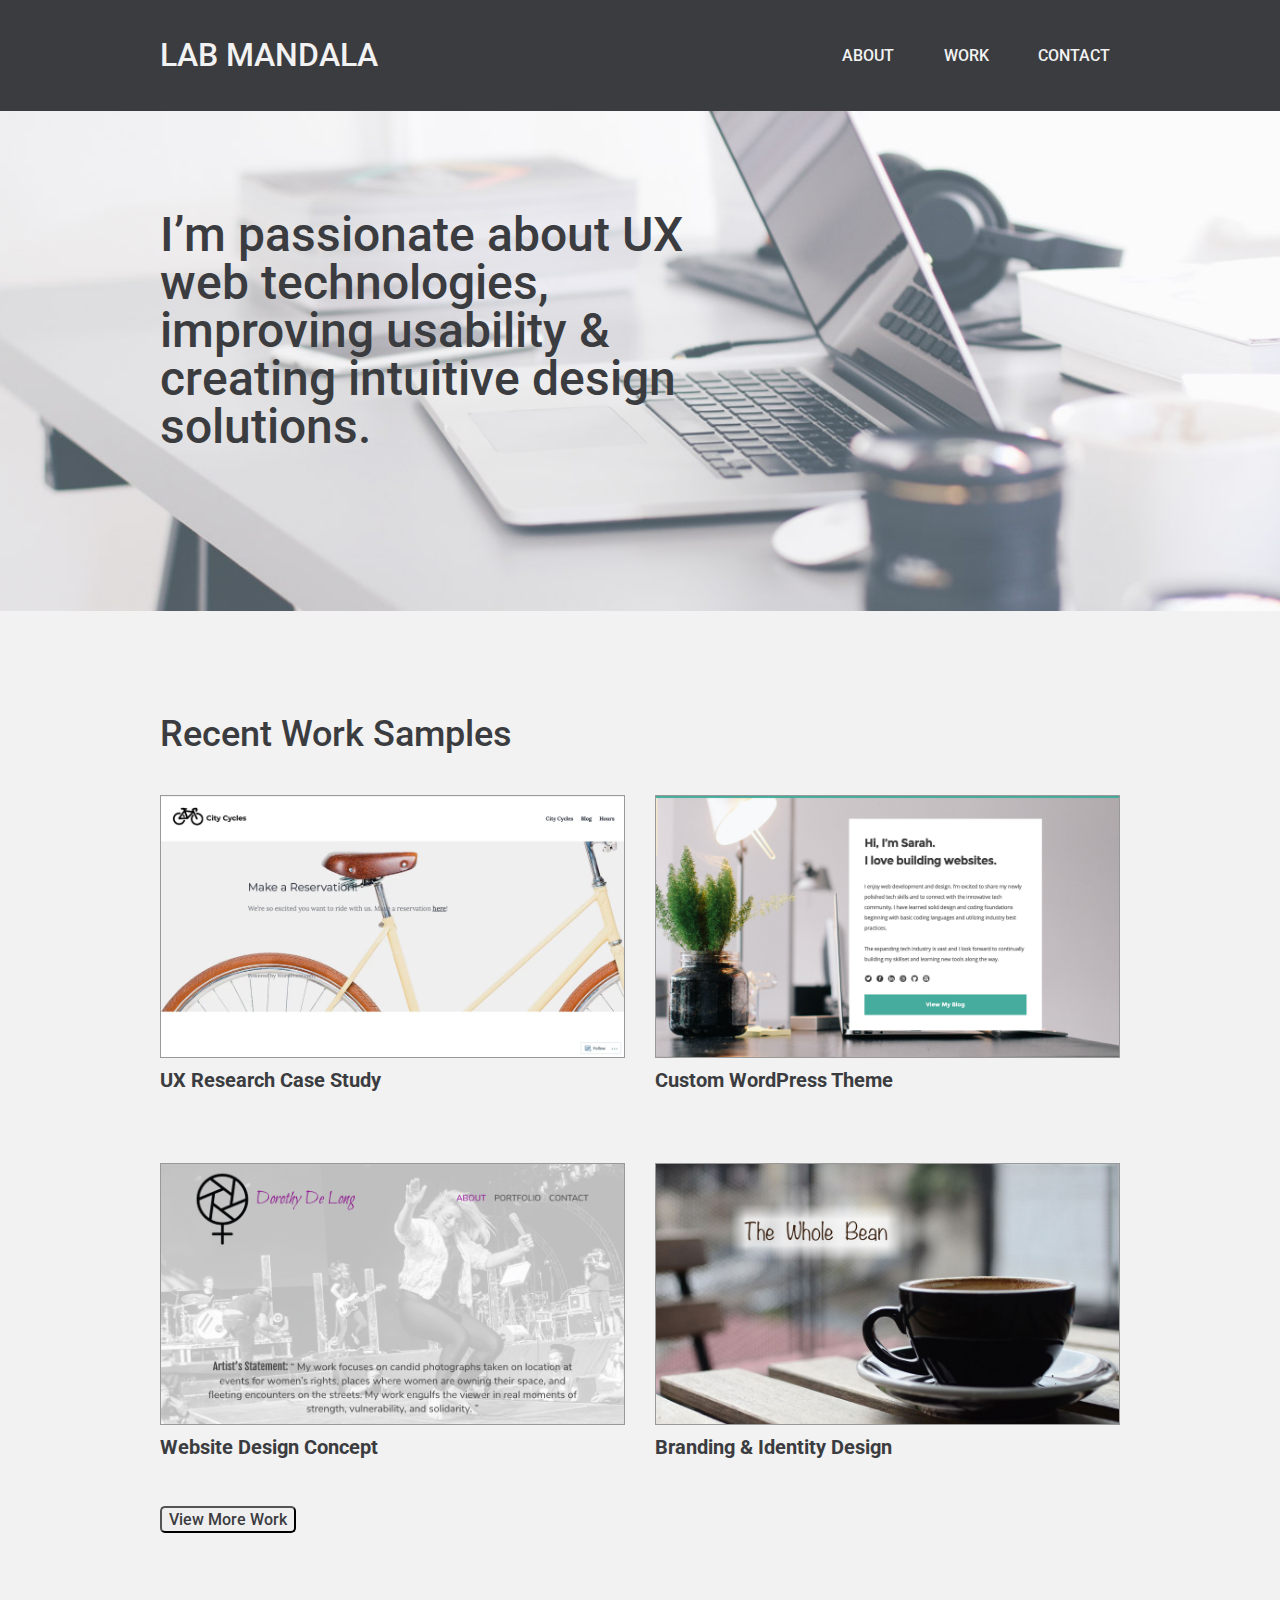
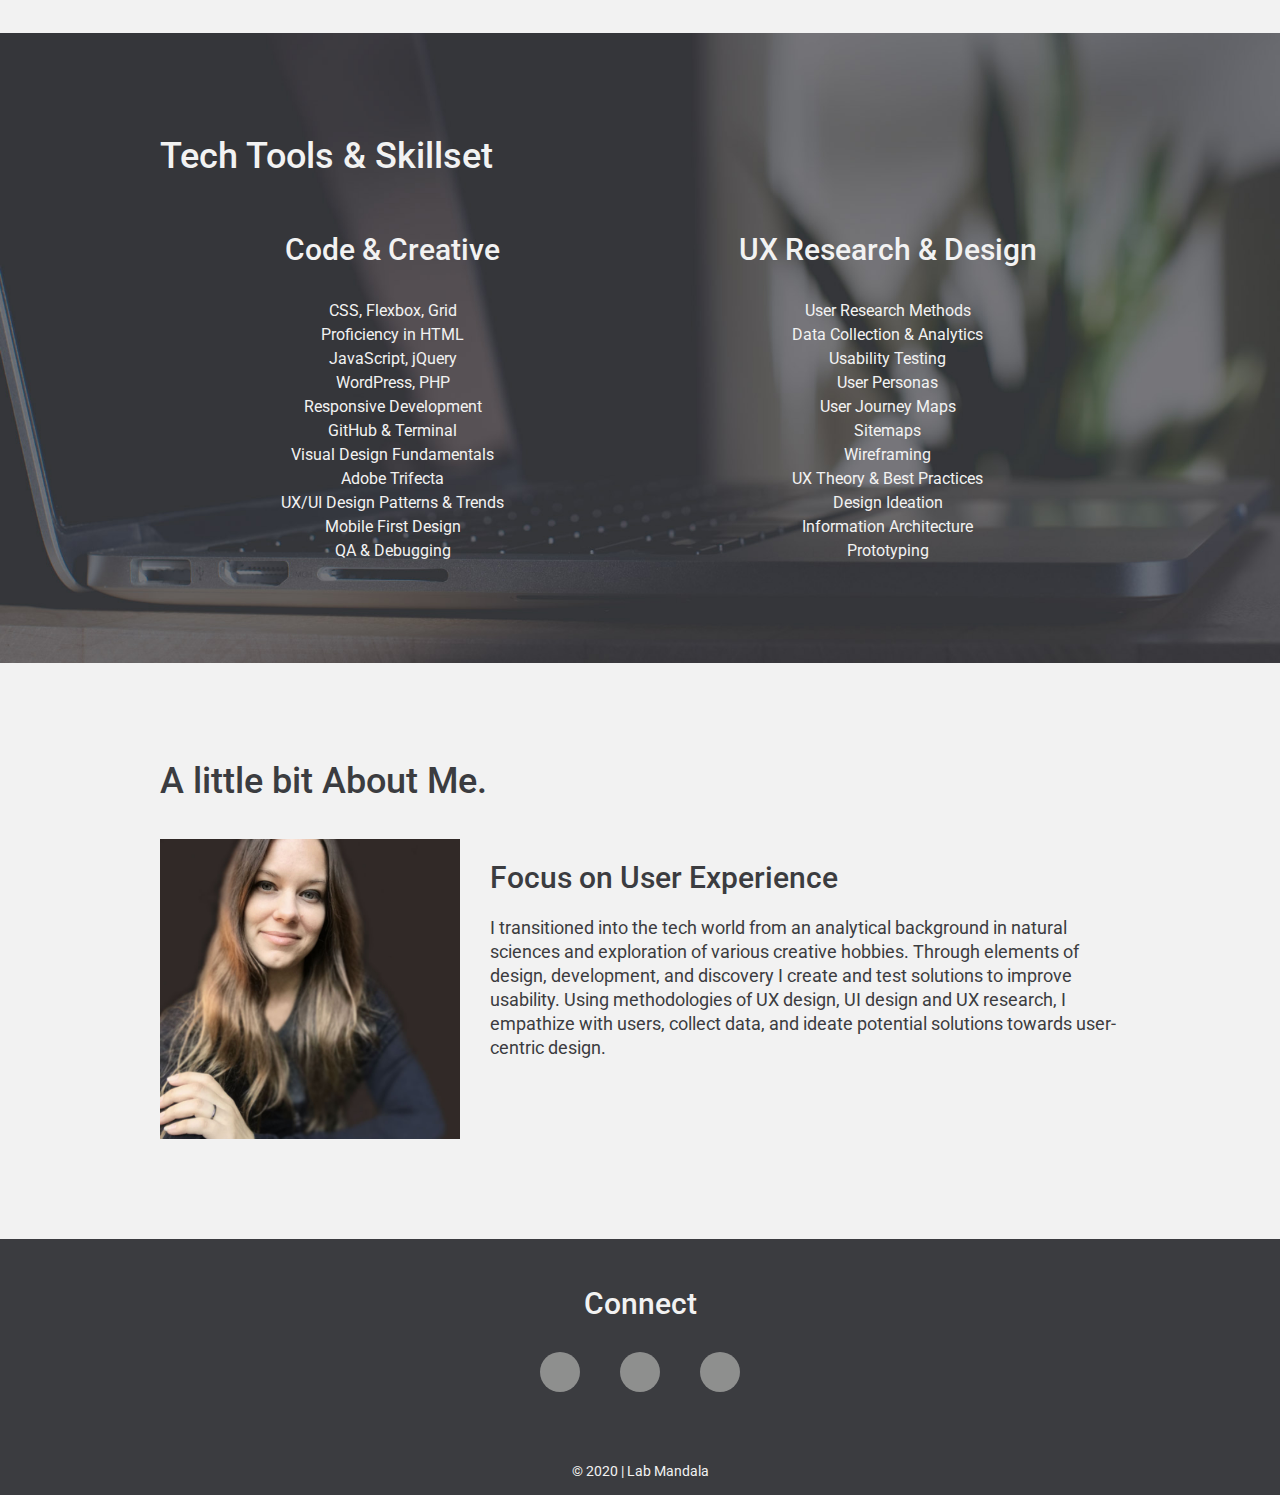
==== index.html @ ad2c450b "Add work button/link to homepage." ====
<!doctype html>
<html class="no-js" lang="">

<head>
  <meta charset="utf-8">
  <meta http-equiv="x-ua-compatible" content="ie=edge">
  <title>Lab Mandala | Web Development and Design</title>
  <meta name="description" content="">
  <meta name="viewport" content="width=device-width, initial-scale=1, shrink-to-fit=no">

  <link rel="manifest" href="site.webmanifest">
  <link rel="apple-touch-icon" href="icon.png">
  <link rel="icon" type="image/png" href="apple-touch-icon.png">
  <!-- Google Fonts -->
  <link href="https://fonts.googleapis.com/css?family=Roboto:400,700|Poppins:500,700|Roboto+slab" rel="stylesheet">
  <!-- Bootstrap -->
  <link rel="stylesheet" href="https://stackpath.bootstrapcdn.com/bootstrap/4.4.1/css/bootstrap.min.css"
    integrity="sha384-Vkoo8x4CGsO3+Hhxv8T/Q5PaXtkKtu6ug5TOeNV6gBiFeWPGFN9MuhOf23Q9Ifjh" crossorigin="anonymous">
  <!-- FontAwesome CDN version 5.5 -->
  <link rel="stylesheet" href="https://use.fontawesome.com/releases/v5.5.0/css/all.css"
    integrity="sha384-B4dIYHKNBt8Bc12p+WXckhzcICo0wtJAoU8YZTY5qE0Id1GSseTk6S+L3BlXeVIU" crossorigin="anonymous">
  <link rel="stylesheet" href="css/normalize.css">
  <link rel="stylesheet" href="css/main.css">
</head>

<body>
  <!--[if lte IE 9]>
    <p class="browserupgrade">You are using an <strong>outdated</strong> browser. Please <a href="https://browsehappy.com/">upgrade your browser</a> to improve your experience and security.</p>
  <![endif]-->

  <!-- Site content here -->
  <header>
    <div class="content-wrapper">
      <a href="#">
        <h1><span>Lab Mandala</span></h1>
      </a>
      <div class="header-divider"></div>
      <nav id="navigation">
        <ul>
          <li><a href="about/index.html">About</a></li>
          <li><a href="work/index.html">Work</a></li>
          <li><a href="#contact">Contact</a></li>
        </ul>
      </nav>
    </div>
  </header>

  <main>
    <section class="hero-area">
      <div class="content-wrapper">
        <h1>I’m passionate about UX web technologies, improving usability & creating intuitive design solutions.</h1>
      </div>
    </section>

    <section class="skills">
      <div class="content-wrapper ">

        <h2>Recent Work Samples</h2>

        <div class="row">
          <div class="col-lg-6">
            <div class="thumbnail">
              <a href="cc-ux-research.html"><img src="img/work-ex-research-cc.jpg" alt="ux research example"></a>
              <h4 class="">UX Research Case Study</h4>
            </div>
          </div>

          <div class="col-lg-6">
            <div class="thumbnail">
              <a href="http://sarada4.dreamhosters.com"><img src="img/work-ex-wp-homepage.jpg" alt="wordpress theme homepage"></a>
              <h4 class="">Custom WordPress Theme</h4>
            </div>
          </div>
        </div>
        <br>

        <br>
        <div class="row">
          <div class="col-lg-6">
            <div class="thumbnail">
              <a href="delong-ux.html"><img src="img/thmb-dorothy-delong.jpg"
                  alt="feminist website design page"></a>
              <h4 class="">Website Design Concept</h4>
            </div>
          </div>

          <div class="col-lg-6">
            <div class="thumbnail">
              <a href="twb-ux.html"><img src="img/twb-thmb-v1.jpg" alt="coffe shop branding package"></a>
              <h4 class="">Branding & Identity Design</h4>
            </div>
          </div>
        </div>
        <br>

        <button type="button">
          <a href="work/index.html"><h6>View More Work</h6></a>
        </button>
  
      </div>
    </section>

    <section class="features">
      <div class="content-wrapper">

        <h2>Tech Tools & Skillset</h2>
        <div class="row">

          <div class="col-sm-6 text-center">
            <h3>Code & Creative</h3>
            <p class="fontawesome-icon">
              <i class="fas fa-code"></i>
            </p>

            <ul>
              <li>CSS, Flexbox, Grid</li>
              <li>Proficiency in HTML</li>
              <li>JavaScript, jQuery</li>
              <li>WordPress, PHP</li>
              <li>Responsive Development</li>
              <li>GitHub & Terminal</li>
              <li>Visual Design Fundamentals</li>
              <li>Adobe Trifecta</li>
              <li>UX/UI Design Patterns & Trends</li>
              <li>Mobile First Design</li>
              <li>QA & Debugging</li>
            </ul>
          </div>

          <div class="col-sm-6 text-center">
            <h3>UX Research & Design</h3>
            <p class="fontawesome-icon">
              <i class="fas fa-pencil-alt"></i>
            </p>

            <ul>
              <li>User Research Methods</li>
              <li>Data Collection & Analytics</li>
              <li>Usability Testing</li>
              <li>User Personas</li>
              <li>User Journey Maps</li>
              <li>Sitemaps</li>
              <li>Wireframing</li>
              <li>UX Theory & Best Practices</li>
              <li>Design Ideation</li>
              <li>Information Architecture</li>
              <li>Prototyping</li>
            </ul>
          </div>
        </div>

      </div>
    </section>

    <section class="about">
      <div class="content-wrapper">
        <h2>A little bit About Me.</h2>
     
          <article class="row">
            <figure class="col-lg-4">
              <img src="img/profile-thumb-about.jpg" alt="black and white face profile">
            </figure>
            <div class="col-lg-8">
            <h3>Focus on User Experience</h3> 
              <p>
                I transitioned into the tech world from an analytical background in natural sciences and exploration of
                various creative hobbies. Through elements of design, development, and discovery I create and test
                solutions to improve usability. Using methodologies of UX design, UI design and UX research, I empathize
                with users, collect data, and ideate potential solutions towards user-centric design.
              </p>
              <!--   <p>
                I like to incorporate design principles and creative thinking into regular activities. I appreciate
                aesthetic value, seek to improve both form and function, and implement best practices for
                conceptualization of ideas and problem-solving modalities towards Human Centered Design.
              </p>
              --> 
            </div>
          </article>
      
      </div>
    </section>

  </main> <!-- main wrapper -->

  <footer>
    <div class="content-wrapper" id="contact">
      <div class="footer-content">
        <div class="social">
          <h3>Connect</h3>
          <div class="social-icons">
            <p>
              <a href="https://www.github.com/LabMandala/" target="_blank"><i class="fab fa-github"></i></a>
            </p>
            <p>
              <a href="https://www.linkedin.com/in/sarah-adams-6487aa16/" target="_blank"><i
                  class="fab fa-linkedin"></i></a>
            </p>
            <p>
              <a href="https://codepen.io/labmandala" target="_blank"><i class="fab fa-codepen"></i></a>
            </p>
          </div>
        </div>
      </div> <!-- footer content ends -->
    </div>
    <!--footer content-wrapper ends-->
    <div class="copyright">
      <p>&copy; 2020 | Lab Mandala</p>
    </div>
  </footer>

  <script src="js/vendor/modernizr-3.6.0.min.js"></script>
  <script src="https://code.jquery.com/jquery-3.3.1.min.js"
    integrity="sha256-FgpCb/KJQlLNfOu91ta32o/NMZxltwRo8QtmkMRdAu8=" crossorigin="anonymous"></script>
  <script>
    window.jQuery || document.write('<script src="js/vendor/jquery-3.3.1.min.js"><\/script>')

  </script>
  <script src="js/plugins.js"></script>
  <script src="js/main.js"></script>

  <!-- Google Analytics: change UA-XXXXX-Y to be your site's ID. -->
  <script>
    window.ga = function () {
      ga.q.push(arguments)
    };
    ga.q = [];
    ga.l = +new Date;
    ga('create', 'UA-XXXXX-Y', 'auto');
    ga('send', 'pageview')

  </script>
  <script src="https://www.google-analytics.com/analytics.js" async defer></script>
  <script src="https://code.jquery.com/jquery-3.4.1.slim.min.js"
    integrity="sha384-J6qa4849blE2+poT4WnyKhv5vZF5SrPo0iEjwBvKU7imGFAV0wwj1yYfoRSJoZ+n"
    crossorigin="anonymous"></script>
  <script src="https://cdn.jsdelivr.net/npm/popper.js@1.16.0/dist/umd/popper.min.js"
    integrity="sha384-Q6E9RHvbIyZFJoft+2mJbHaEWldlvI9IOYy5n3zV9zzTtmI3UksdQRVvoxMfooAo"
    crossorigin="anonymous"></script>
  <script src="https://stackpath.bootstrapcdn.com/bootstrap/4.4.1/js/bootstrap.min.js"
    integrity="sha384-wfSDF2E50Y2D1uUdj0O3uMBJnjuUD4Ih7YwaYd1iqfktj0Uod8GCExl3Og8ifwB6"
    crossorigin="anonymous"></script>
</body>

</html>
---- css/main.css ----
/*! HTML5 Boilerplate v6.1.0 | MIT License | https://html5boilerplate.com/ */

/*
 * What follows is the result of much research on cross-browser styling.
 * Credit left inline and big thanks to Nicolas Gallagher, Jonathan Neal,
 * Kroc Camen, and the H5BP dev community and team.
 */

/* ==========================================================================
   Base styles: opinionated defaults
   ========================================================================== */

html {
  color: #222;
  font-size: 1em;
  line-height: 1.4;
}

/*
 * Remove text-shadow in selection highlight:
 * https://twitter.com/miketaylr/status/12228805301
 *
 * Vendor-prefixed and regular ::selection selectors cannot be combined:
 * https://stackoverflow.com/a/16982510/7133471
 *
 * Customize the background color to match your design.
 */

::-moz-selection {
  background: #b3d4fc;
  text-shadow: none;
}

::selection {
  background: #b3d4fc;
  text-shadow: none;
}

/*
 * A better looking default horizontal rule
 */

hr {
  display: block;
  height: 1px;
  border: 0;
  border-top: 1px solid #ccc;
  margin: 1em 0;
  padding: 0;
}

/*
 * Remove the gap between audio, canvas, iframes,
 * images, videos and the bottom of their containers:
 * https://github.com/h5bp/html5-boilerplate/issues/440
 */

audio,
canvas,
iframe,
img,
svg,
video {
  vertical-align: middle;
}

/*
 * Remove default fieldset styles.
 */

fieldset {
  border: 0;
  margin: 0;
  padding: 0;
}

/*
 * Allow only vertical resizing of textareas.
 */

textarea {
  resize: vertical;
}

/* ==========================================================================
   Browser Upgrade Prompt
   ========================================================================== */

.browserupgrade {
  margin: 0.2em 0;
  background: #ccc;
  color: #000;
  padding: 0.2em 0;
}

/* ==========================================================================
   Author's custom styles
   ========================================================================== */

/* General Styles */
 
html {
  font-size: 16px;
}
 
body {
  font-size: 1em;
  font-family: 'Roboto', sans-serif;
  color: #f2f2f2; /* #e2e3ed; */
  text-align: left;
}

span {
  color: #f2f2f2; 
  text-transform: uppercase;
}

ul, 
ol {
  list-style-type: none;
  margin: 0;
  padding: 0;
}
 
a {
  color: #f2f2f2;
  text-decoration: none;
}

a:hover {
  color:#ccc; 
  text-decoration: none;
}

h1 {
  color: #3b3c40;
}

h2 {
/*  font-family: 'Roboto slab', serif; */
  font-weight: 500;
  font-size: 1.875em;
  margin: 0;
}
 
h3  {
  font-weight: 500;
  font-size: 1.125em;
  margin: 1em 0;
}
 
h4 {
  font-size: 1em;
}

p {
  font-size: 0.875em;
  line-height: 1.285em;
}
 
img {
 width: 100%;
}
 
figure {
 margin: 0;
}
 
address {
 font-style: normal;
}
 
.content-wrapper {
  width: 90%;
  margin: 3.125em 0;
}

/* -------------------- Base Header - Footer Styles -------------------- */

header,
footer {
  background-color: #3b3c40;
  display: flex;
  justify-content: center;
  align-items: center;
  flex-flow: row wrap;
}

header {
  padding: 0.9375em 0;
}

header .content-wrapper {
  margin: 0;
  display: flex;
  justify-content: center;
  align-items: center;
  flex-flow: row wrap;
}

.header-divider {
  background: #e2e3ed; 
  height: 1px;
  width: 100%;
  margin: 0.624em 0 1.25em 0;
}

header nav {
  width: 60%;
  font-weight: 500;
  text-transform: uppercase;
  display: flex;
  align-items: center;
  flex-flow: row wrap;
}

header nav ul {
  width: 100%;
  display: flex;
  justify-content: space-around; 
}

header nav ul li {
  font-size: 1em;
  margin: 0 0.6em;
}

footer {
  text-align: center;
  flex-direction: column;
}

footer p {
  margin: 0;
}

footer .content-wrapper {
  width: 55%;
  margin: 1em 0; /* 50px 0; */
}

footer .contact {
  margin-bottom: 3em; /* 50px */
}

footer .social-icons {
  display: flex;
  justify-content: space-around;
  align-items: center;
}

footer .social-icons p {
  background-color: #8e8f8e;
  border-radius: 50%;
  width: 40px;
  height: 40px;
  display: flex;
  justify-content: center;
  align-items: center;
}

footer .social-icons p i {
  font-size: 1.3125em;
}

.btn {
  border: 1px solid #8e8f8e;
  margin-bottom: 2em; 
}

.btn:hover {
  color: #f2f2f2;
  background: #8e8f8e;
}

footer .copyright {
  font-size: 0.75em;
  margin: 1.25em 0; 
}

/* -------------------- Mobile Styles - Homepage -------------------- */

/* Hero Area */

.hero-area {
  background: url(../img/hero-work-laptop.jpg);
  background-size: cover;
  background-position: center;
  min-height: 500px;
  display: flex;
  justify-content: center;
  flex-flow: row wrap;
}

.hero-area h1 {
  font-size: 2.25em;
}

/* Aside */

.skills {
  background-color: #f2f2f2; /* #595959 */
  color: #3b3c40;
  display: flex;
  justify-content: center;
  align-items: center; 
  flex-flow: row wrap; 
}

.skills h3 {
  margin: 0 0 1em 0;
  font-weight: 600;
}

.skills i {
  font-size: 1.75em;
  margin: 1em 0 0 0;
}

.skills li {
  font-size: 1.15em;
}

.skills h6,
.about h6 a {
  color: #3b3c40;
}

button {
  border-radius: 5px;
}

button h6 {
  margin: 1px;
}

button:hover {
  color: #3b3c40;
  background: #f2f2f2;
}

/*
.skills .content-wrapper,
.about .content-wrapper {
  margin: 2em 0;
}
*/
/* Features */

.features {
  background: url('../img/laptop-overlay-gray.jpg');
  background-size: cover;
  background-position: center;
  display: flex;
  justify-content: center;
  flex-flow: row wrap;
}

.features article {
  width: 55%;
  margin: 1.875em 0;
}
/*
.features .features-items {
  display: flex;
  justify-content: center;
  align-items: center;
  flex-flow: row wrap;
}

.features i {
  font-size: 3.75em;
  margin-bottom: 40px;
}
*/
.features img {
  margin: 2em 0 1em 0;
}

.features p {
  text-align: center;
/*  margin: 0; */
}

.skills h4 {
  font-size: 1.25em;
  font-weight: bold;
}

/* About */

.about {
  background-color: #f2f2f2;
  color: #3b3c40;
  display: flex;
  justify-content: center;
  flex-flow: row wrap;
}

.about h2 {
  margin-bottom: 40px;
  line-height: 1;
}

.about h3 {
  width: 55%;
  margin: 20px 0;
}

/* Contact */

#contact {
  color: #f2f2f2;
}

.contact-section {
  background-color: #2a423a;
  display: flex;
  justify-content: center;
  align-items: center;
  flex-flow: row wrap;
}

.contact-content p {
  margin: 0;
}

/* ==========================================================================
   About Page
   ========================================================================== */

.mission {
  background: url(../img/bg-blanc-mug.jpg);
  background-size: cover;
  background-position: center;
  color: #3b3c40;
  min-height: 500px;
  display: flex;
  justify-content: center;
  align-items: center;
  flex-flow: row wrap;
}

.mission h2,
.study h2,
.study h4 {
  margin-bottom: 1em;
}

.mission .container {
  margin: 1em 0 1em 0;
}

/* ==========================================================================
   Work Page
   ========================================================================== */

.works {
  color: #3b3c40;
  margin-bottom: 2.5em;
}
/*
.portfolio {
background-color: #ccc;
}
*/
.works h2 {
  margin: 2em 0 1em 0;
}

.works a {
  color: #8e8f8e;
}

.thumbnail {
  padding: 0 0 15px 0;
/*  border: 1px solid #999; */
  border-radius: 0;
}

.thumbnail img {
  width: 100%;
  height: 100%;
  margin-bottom: 10px;
  border: 1px solid #999;
}

/*
 ==========================================================================
   Case Study
 ========================================================================== 
*/

.study {
  background-color: #f2f2f2;
  background-size: cover;
  background-position: center;
  color: #3b3c40;
  min-height: 500px;
  display: flex;
  justify-content: center;
  align-items: center;
  flex-flow: row wrap;
}
/*
.study h2 {
  text-decoration: underline;
}
*/

.study h3 {
  font-size: 1.25em;
}

.study h4 {
  font-weight: bold;
}

.study h5 {
  font-size: 1.15em;
}

.study h6 {
  font-size: .75em;
  margin: 1em;
}

.study p {
/* letter-spacing: .07em; */
font-size: 1em;
/* word-spacing: .15em; */
line-height: 1.6em;
}

.study-border {
  border-bottom: 1px solid #8e8f8e;
}

.blank {
  background-color: #fff;
  padding: 2em;
}

/* ==========================================================================
   Contact Page
   ========================================================================== */

/* Form in Progress /*

/* ==========================================================================
   Helper classes
   ========================================================================== */

/*
 * Hide visually and from screen readers
 */

.hidden {
  display: none !important;
}

/*
 * Hide only visually, but have it available for screen readers:
 * https://snook.ca/archives/html_and_css/hiding-content-for-accessibility
 *
 * 1. For long content, line feeds are not interpreted as spaces and small width
 *    causes content to wrap 1 word per line:
 *    https://medium.com/@jessebeach/beware-smushed-off-screen-accessible-text-5952a4c2cbfe
 */

.visuallyhidden {
  border: 0;
  clip: rect(0 0 0 0);
  height: 1px;
  margin: -1px;
  overflow: hidden;
  padding: 0;
  position: absolute;
  width: 1px;
  white-space: nowrap;
  /* 1 */
}

/*
 * Extends the .visuallyhidden class to allow the element
 * to be focusable when navigated to via the keyboard:
 * https://www.drupal.org/node/897638
 */

.visuallyhidden.focusable:active,
.visuallyhidden.focusable:focus {
  clip: auto;
  height: auto;
  margin: 0;
  overflow: visible;
  position: static;
  width: auto;
  white-space: inherit;
}

/*
 * Hide visually and from screen readers, but maintain layout
 */

.invisible {
  visibility: hidden;
}

/*
 * Clearfix: contain floats
 *
 * For modern browsers
 * 1. The space content is one way to avoid an Opera bug when the
 *    `contenteditable` attribute is included anywhere else in the document.
 *    Otherwise it causes space to appear at the top and bottom of elements
 *    that receive the `clearfix` class.
 * 2. The use of `table` rather than `block` is only necessary if using
 *    `:before` to contain the top-margins of child elements.
 */

.clearfix:before,
.clearfix:after {
  content: " ";
  /* 1 */
  display: table;
  /* 2 */
}

.clearfix:after {
  clear: both;
}

/* ==========================================================================
   EXAMPLE Media Queries for Responsive Design.
   These examples override the primary ('mobile first') styles.
   Modify as content requires.
   ========================================================================== */

@media only screen and (min-width:768px) {
  /*Tablet styles here*/

  /* General styles */
  .content-wrapper {
    max-width: 640px;
    margin: 100px 0;
  }
      
  h2 {
    font-size: 2.25em;
    line-height: 1.333;
  }

  h3 {
    font-size: 1.5em;
    line-height: 1.25;
  }

  /* Header */
  header {
    justify-content: space-around;
  }

  header .content-wrapper {
    width: 100%;
    justify-content: space-between;
  }

  header figure {
    width: 30%;
  }

  header nav {
    width: 30%;
  }

  header nav ul {
    justify-content: space-between;
  }

  .header-divider {
    display: none;
  }

  ul#navigation .active {
    font-weight: bold;
  } 

  /* Hero Area */

  .hero-area h1 {
    font-size: 3em;
    line-height: 1;
    margin: 0;
  }

  /* Aside */
  aside .content-wrapper {
    margin: 50px 0;
    display: flex;
    justify-content: space-between;
    flex-flow: row wrap;
  }

  .skills h2 {
    margin-bottom: 1em;
  }

  .skills h3 {
    margin: .5em 0;
  }

  .skills i {
    margin: 0;
  }

  /* Features */

  .features h2 {
    margin: 0 20px 20px 0;
  }

  .features article {
    display: flex;
    justify-content: center;
    align-items: center;
    flex-flow: column wrap;
    flex-basis: 50%;
  }
  
  .features .features-item-description {
    width: 75%;
  }

  .features i {
    margin-bottom: 1.875em;
  }

  /* About */
  .about article {
    display: flex;
    justify-content: space-between;
  }

  .about h2 {
    width: 90%;
  }

  .about article figure,
  .about article div {
    width: 49%;
  }

  .about h3 {
    width: 75%;
  /*  margin: 0; */
  }

  /* Footer */
  footer .content-wrapper {
    width: 65%;
    margin: 1em 0; /* 100px 0;*/
  }

  footer .footer-content {
    display: flex;
    justify-content: space-between;
    align-items: center;
    flex-direction: row;
    justify-content: center;
  }

  footer .contact {
    margin-bottom: 0;
  }

  footer p {
    line-height: 1.285;
  }

  footer .social-icons {
    width: 12.5em;
    justify-content: space-between;
    margin-bottom: 2.5em;
  }
  
  footer .copyright {
    width: 100%;
  }

  /* ==========================================================================
   About Page
   ========================================================================== */

  .mission {
    background: url(../img/bg-blanc-mug.jpg);
    background-size: cover;
    background-position: center;
  }
/*
  .mission-content {
    display: flex;
    justify-content: space-between;
    align-items: center;
  }
*/
  .mission-content p,
  .mission-content h5 {
    width: 40%;
  }

  .contact-section .content-wrapper h2 {
    width: 80%;
  }

  .contact-content {
    display: flex;
    justify-content: space-between;
    align-items: flex-start;
  }
}

@media only screen and (min-width:1200px) {
  /*Desktop styles here*/

  .content-wrapper {
    max-width: 960px;
  }

  h2 {
    font-size: 2.25em;
  }

  h3 {
      font-size: 1.875em;
  }

  p {
      font-size: 1.125em;
      line-height: 1.333;
  }

  /* Hero */
  .hero-area h1 {
    font-size: 3.0em;
    width: 60%;
  }

  /* Aside */
  aside .content-wrapper {
    justify-content: space-evenly;
  }

  /* Features */

  .features h2 {
    width: 70%;
  }

  .features article {
    flex-basis: 33%;
  }

  .features h4 {
    font-size: 1.125em;
  }
  
  /* About */
  .about article div {
    width: 42%;
  }

  /* ==========================================================================
  About Page
  ========================================================================== */

  .mission h2,
  .contact-section .content-wrapper h2 {
      width: 100%;
      font-size: 3em;
  }

  .contact-section .content-wrapper h2 {
    margin-bottom: 2.5em;
  }

  .contact-content h4 {
    font-size: 1.875em;
  }

  /* ==========================================================================
  FAQ Page
  ========================================================================== */
  .faq h2 {
    width: 100%;
    font-size: 3em;
  }

  .faq-content {
    flex-basis: 35%;
  }
    
  .faq h4,
  .faq p {
      font-size: 1.125em;
      line-height: 1;
  }
}

/* ==========================================================================
   Print styles.
   Inlined to avoid the additional HTTP request:
   https://www.phpied.com/delay-loading-your-print-css/
   ========================================================================== */

@media print {
  *,
  *:before,
  *:after {
    background: transparent !important;
    color: #000 !important;
    /* Black prints faster */
    -webkit-box-shadow: none !important;
    box-shadow: none !important;
    text-shadow: none !important;
  }
  a,
  a:visited {
    text-decoration: underline;
  }
  a[href]:after {
    content: " (" attr(href) ")";
  }
  abbr[title]:after {
    content: " (" attr(title) ")";
  }
  /*
     * Don't show links that are fragment identifiers,
     * or use the `javascript:` pseudo protocol
     */
  a[href^="#"]:after,
  a[href^="javascript:"]:after {
    content: "";
  }
  pre {
    white-space: pre-wrap !important;
  }
  pre,
  blockquote {
    border: 1px solid #999;
    page-break-inside: avoid;
  }
  /*
     * Printing Tables:
     * http://css-discuss.incutio.com/wiki/Printing_Tables
     */
  thead {
    display: table-header-group;
  }
  tr,
  img {
    page-break-inside: avoid;
  }
  p,
  h2,
  h3 {
    orphans: 3;
    widows: 3;
  }
  h2,
  h3 {
    page-break-after: avoid;
  }
}
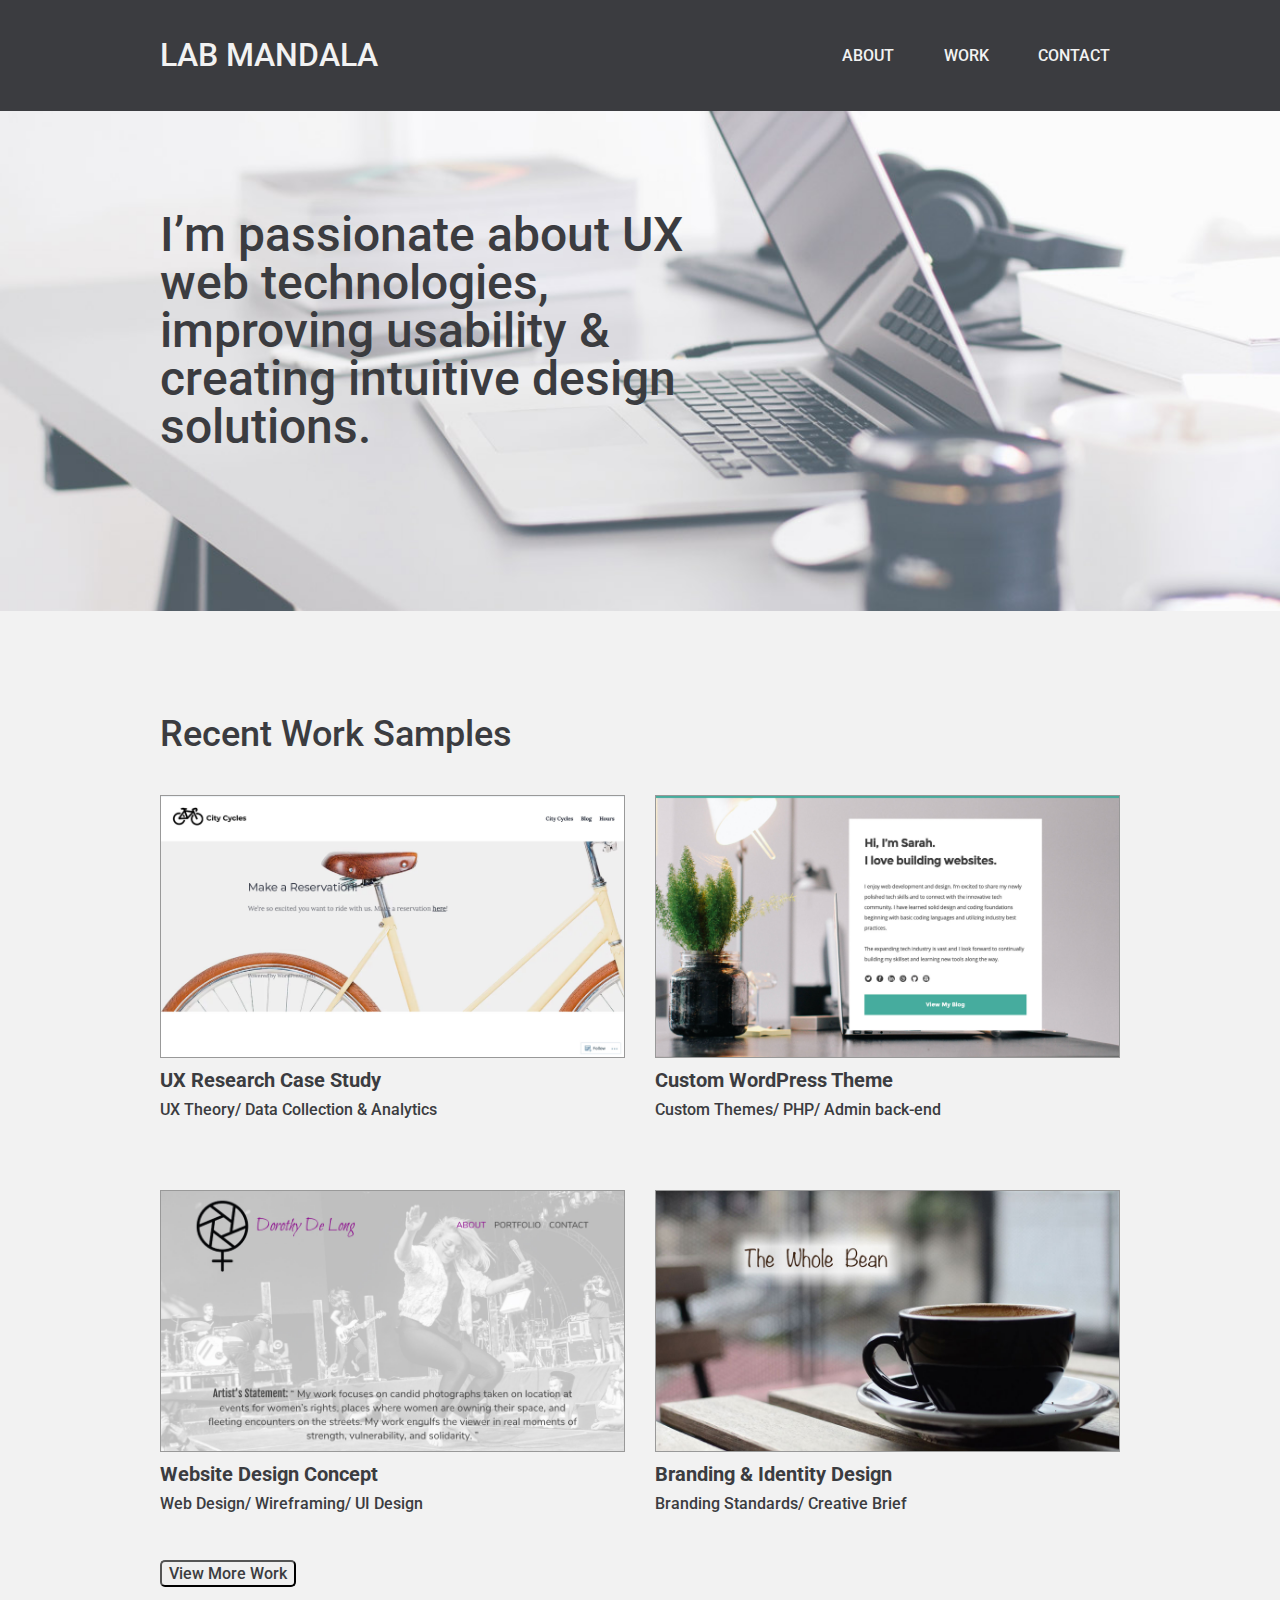
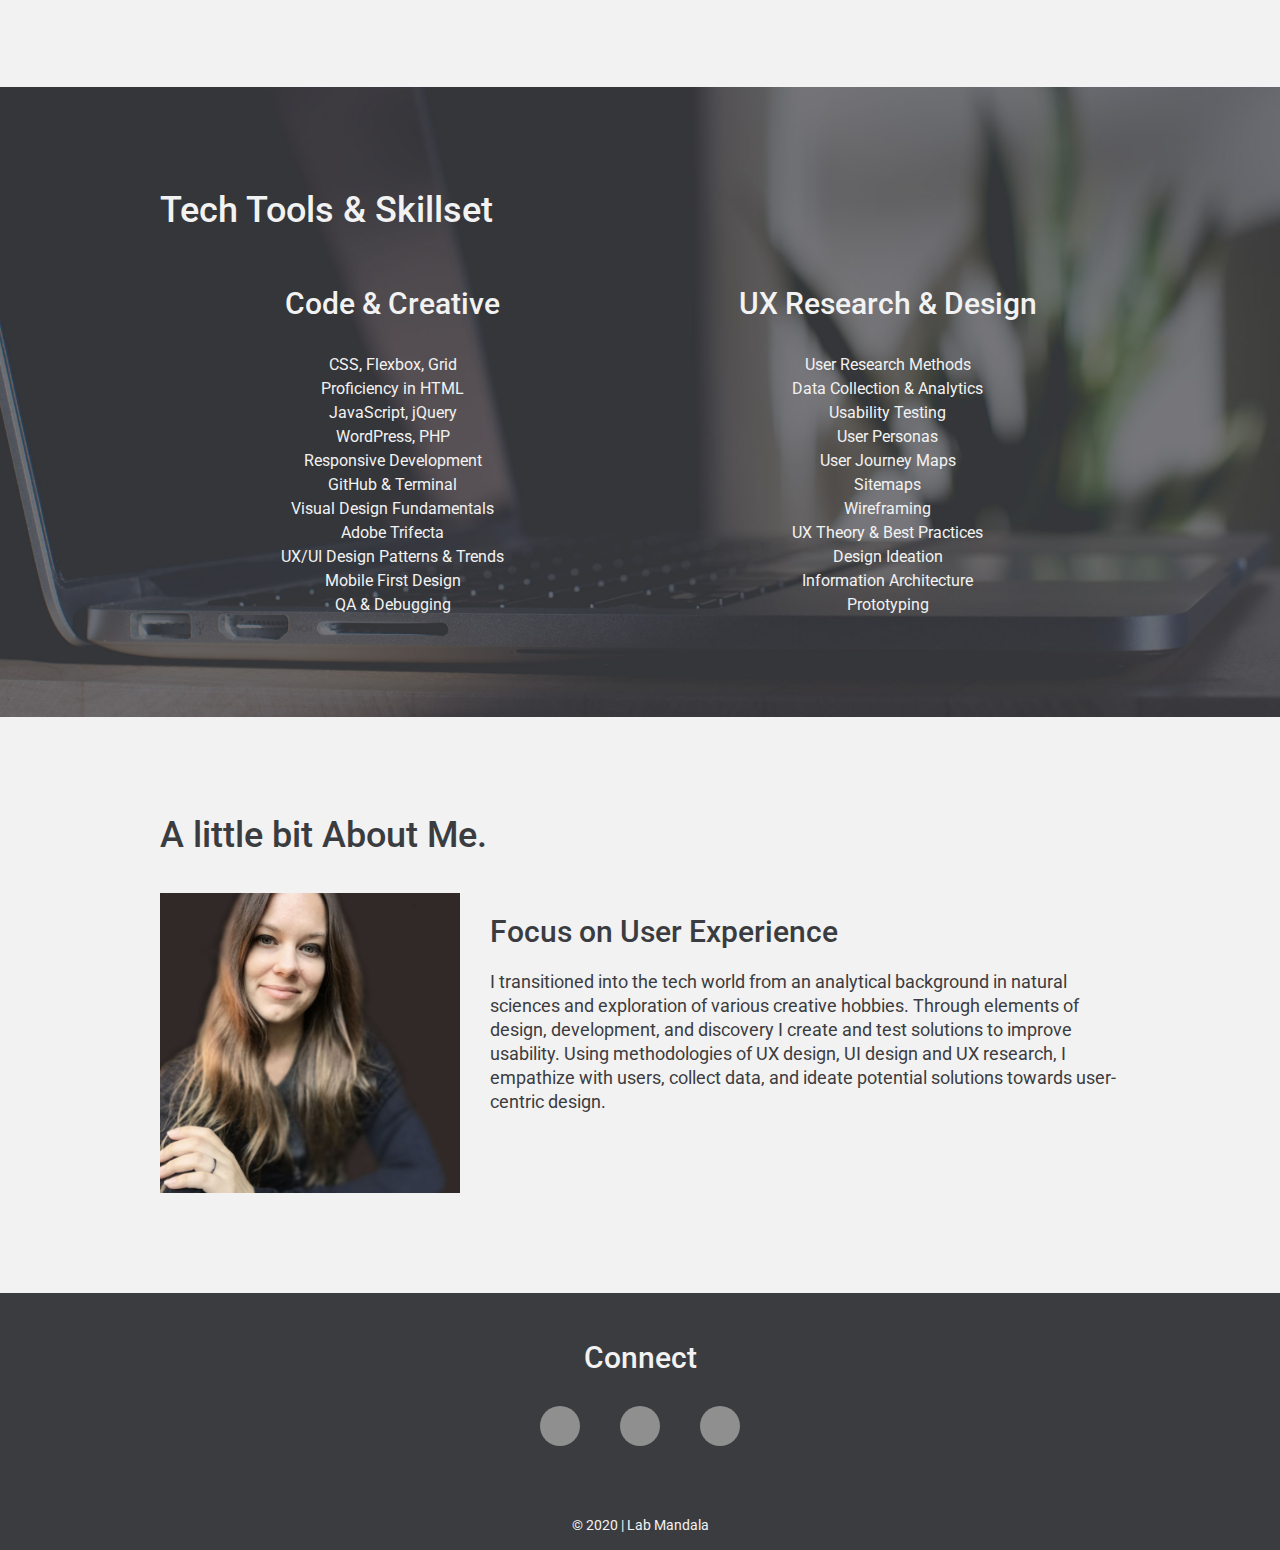
==== commit 851e975d: "Homepage UX enhance work ex with subheadings." ====
--- a/index.html
+++ b/index.html
@@ -62,6 +62,7 @@
             <div class="thumbnail">
               <a href="cc-ux-research.html"><img src="img/work-ex-research-cc.jpg" alt="ux research example"></a>
               <h4 class="">UX Research Case Study</h4>
+              <h5>UX Theory/ Data Collection & Analytics</h5>
             </div>
           </div>
 
@@ -69,6 +70,7 @@
             <div class="thumbnail">
               <a href="http://sarada4.dreamhosters.com"><img src="img/work-ex-wp-homepage.jpg" alt="wordpress theme homepage"></a>
               <h4 class="">Custom WordPress Theme</h4>
+              <h5>Custom Themes/ PHP/ Admin back-end</h5>
             </div>
           </div>
         </div>
@@ -81,6 +83,7 @@
               <a href="delong-ux.html"><img src="img/thmb-dorothy-delong.jpg"
                   alt="feminist website design page"></a>
               <h4 class="">Website Design Concept</h4>
+              <h5>Web Design/ Wireframing/ UI Design</h5>
             </div>
           </div>
 
@@ -88,6 +91,7 @@
             <div class="thumbnail">
               <a href="twb-ux.html"><img src="img/twb-thmb-v1.jpg" alt="coffe shop branding package"></a>
               <h4 class="">Branding & Identity Design</h4>
+              <h5>Branding Standards/ Creative Brief</h5>
             </div>
           </div>
         </div>
--- a/css/main.css
+++ b/css/main.css
@@ -319,6 +319,10 @@
 
 .skills li {
   font-size: 1.15em;
+}
+
+.skills h5 {
+  font-size: 1em;
 }
 
 .skills h6,
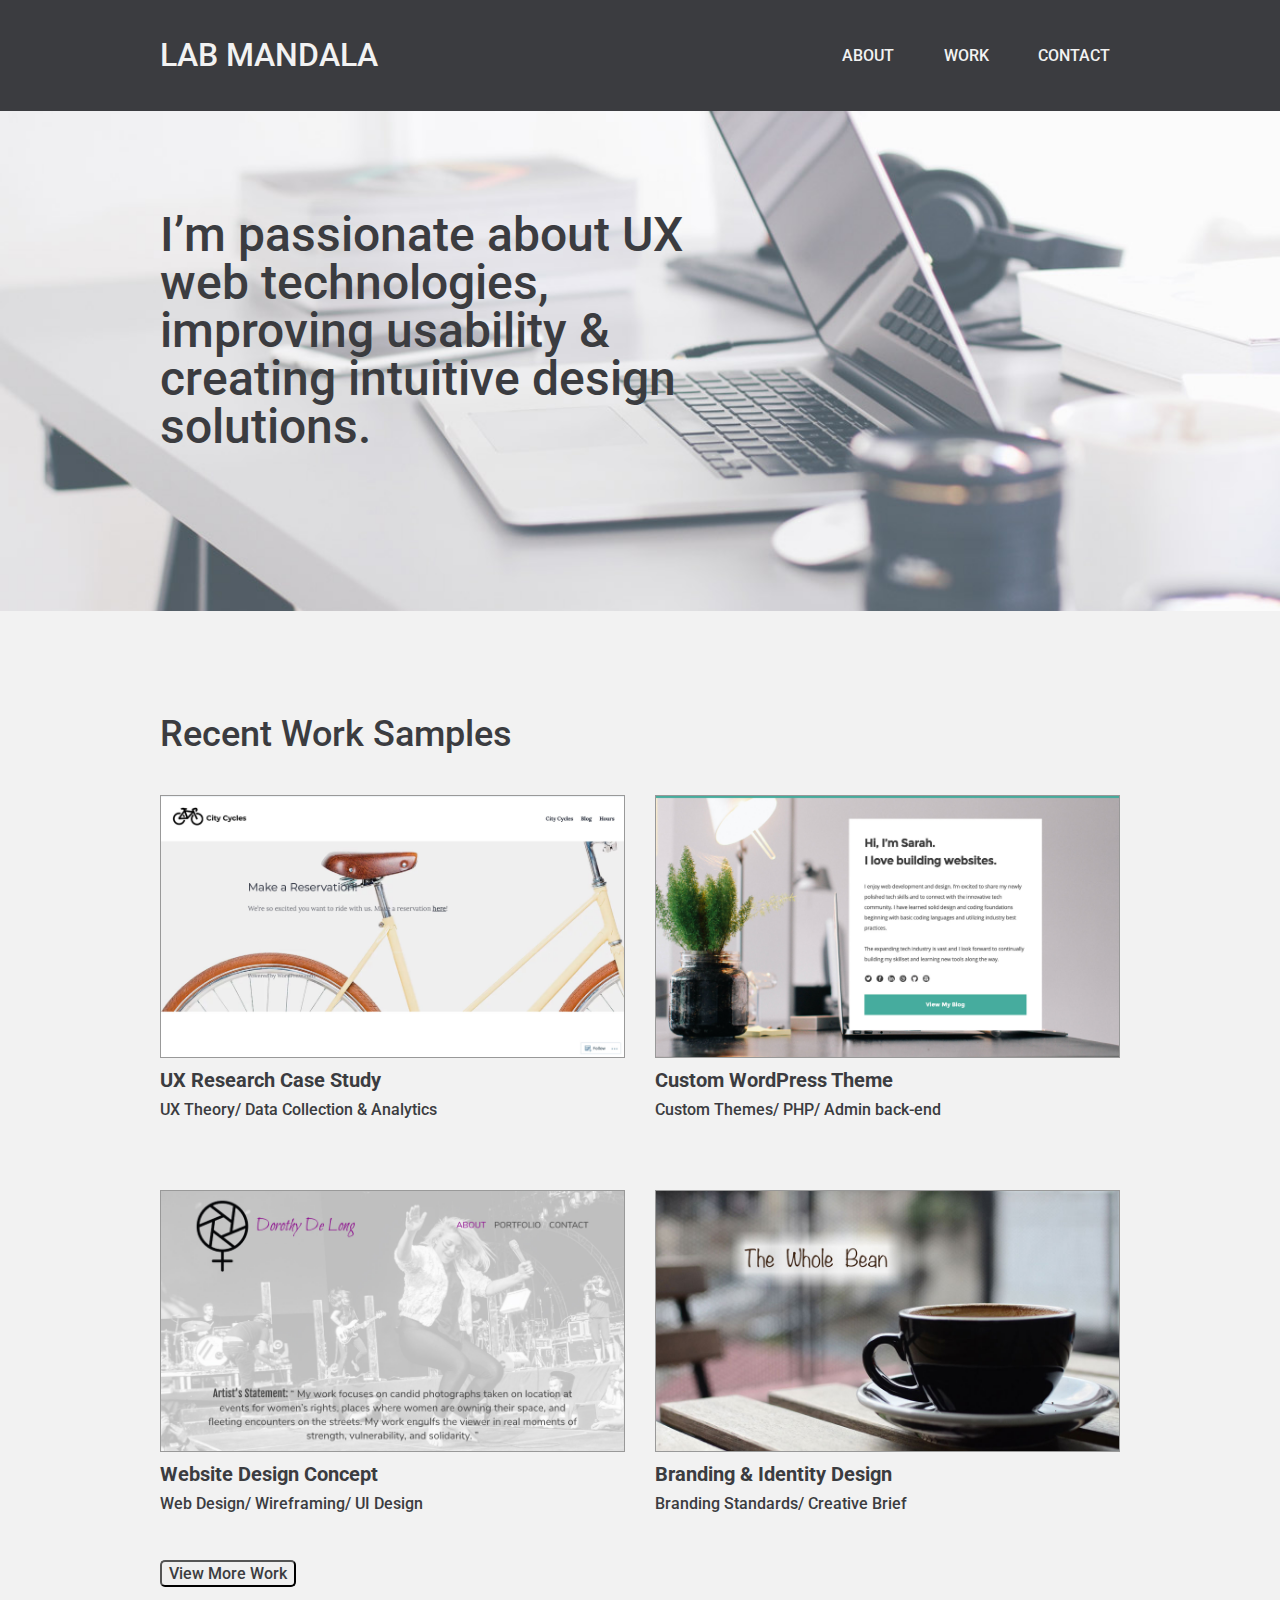
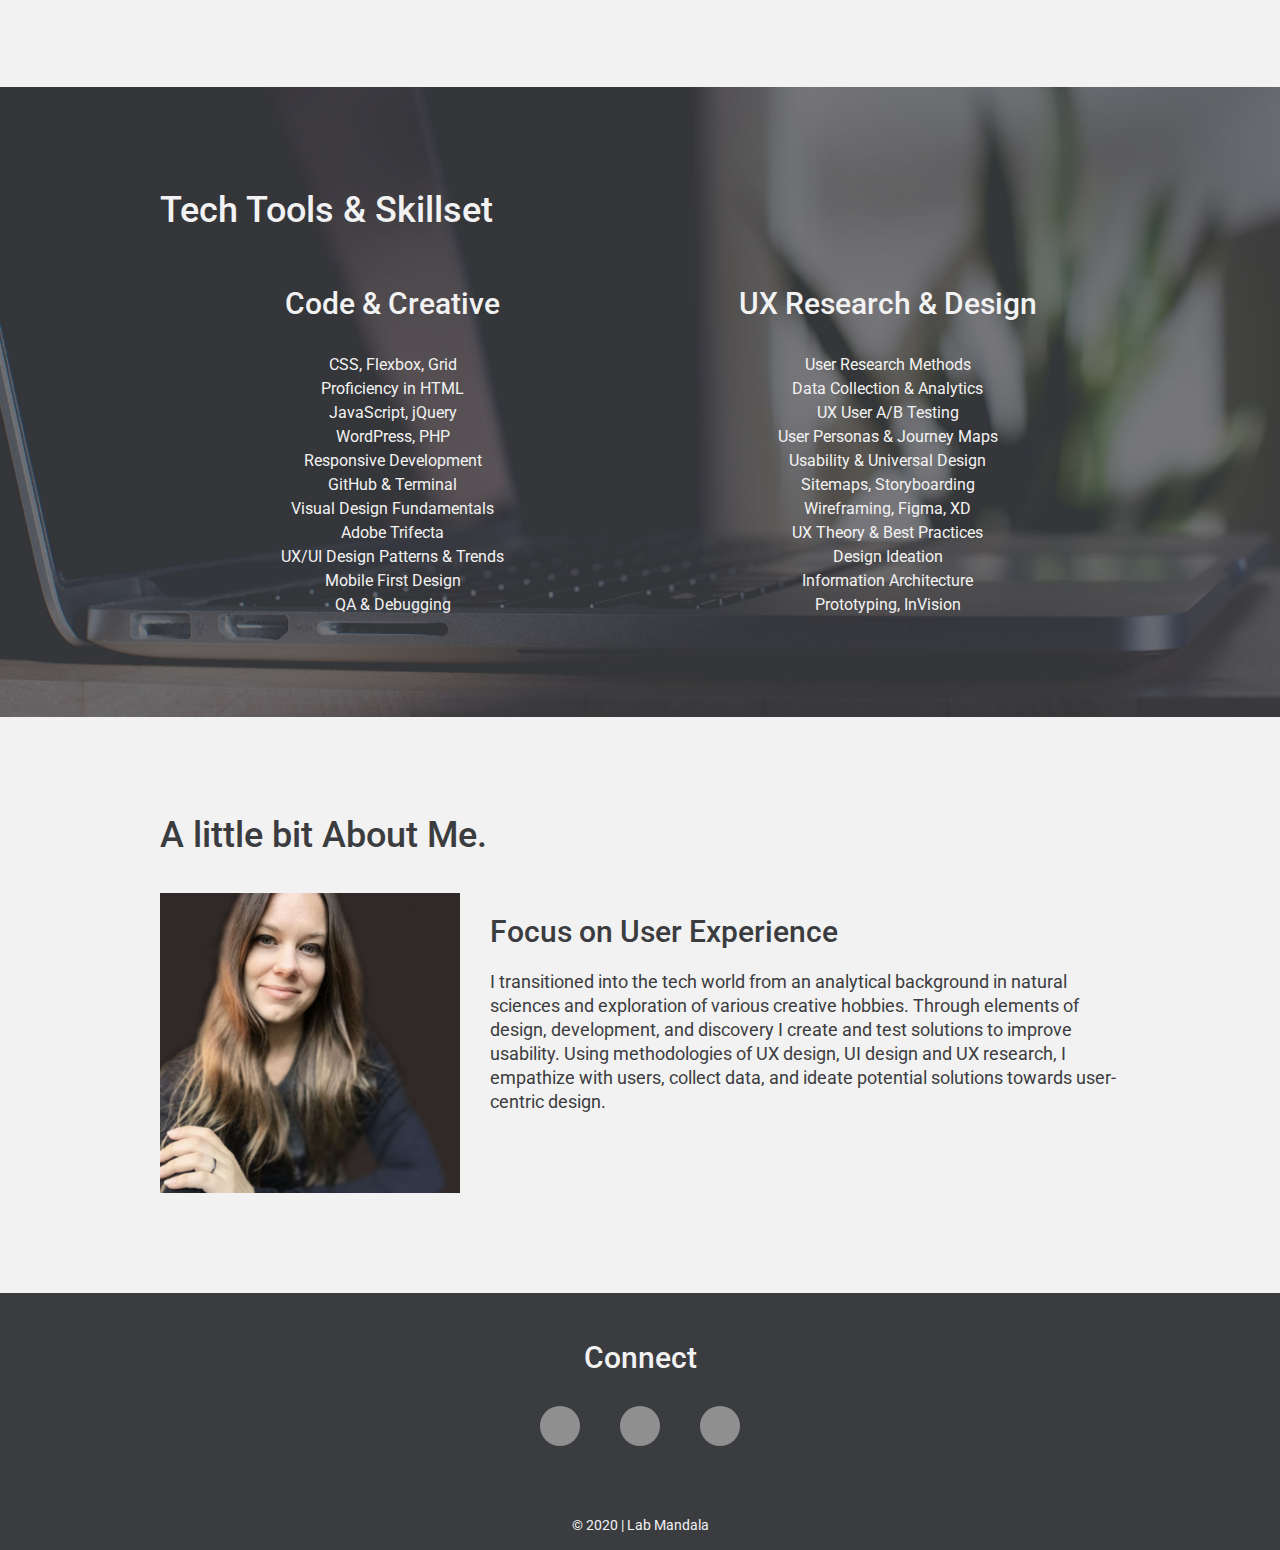
==== commit a0750ae4: "Update homepage tech tools & skills." ====
--- a/index.html
+++ b/index.html
@@ -140,15 +140,15 @@
             <ul>
               <li>User Research Methods</li>
               <li>Data Collection & Analytics</li>
-              <li>Usability Testing</li>
-              <li>User Personas</li>
-              <li>User Journey Maps</li>
-              <li>Sitemaps</li>
-              <li>Wireframing</li>
+              <li>UX User A/B Testing</li>
+              <li>User Personas & Journey Maps</li>
+              <li>Usability & Universal Design</li>
+              <li>Sitemaps, Storyboarding</li>
+              <li>Wireframing, Figma, XD</li>
               <li>UX Theory & Best Practices</li>
               <li>Design Ideation</li>
               <li>Information Architecture</li>
-              <li>Prototyping</li>
+              <li>Prototyping, InVision</li>
             </ul>
           </div>
         </div>
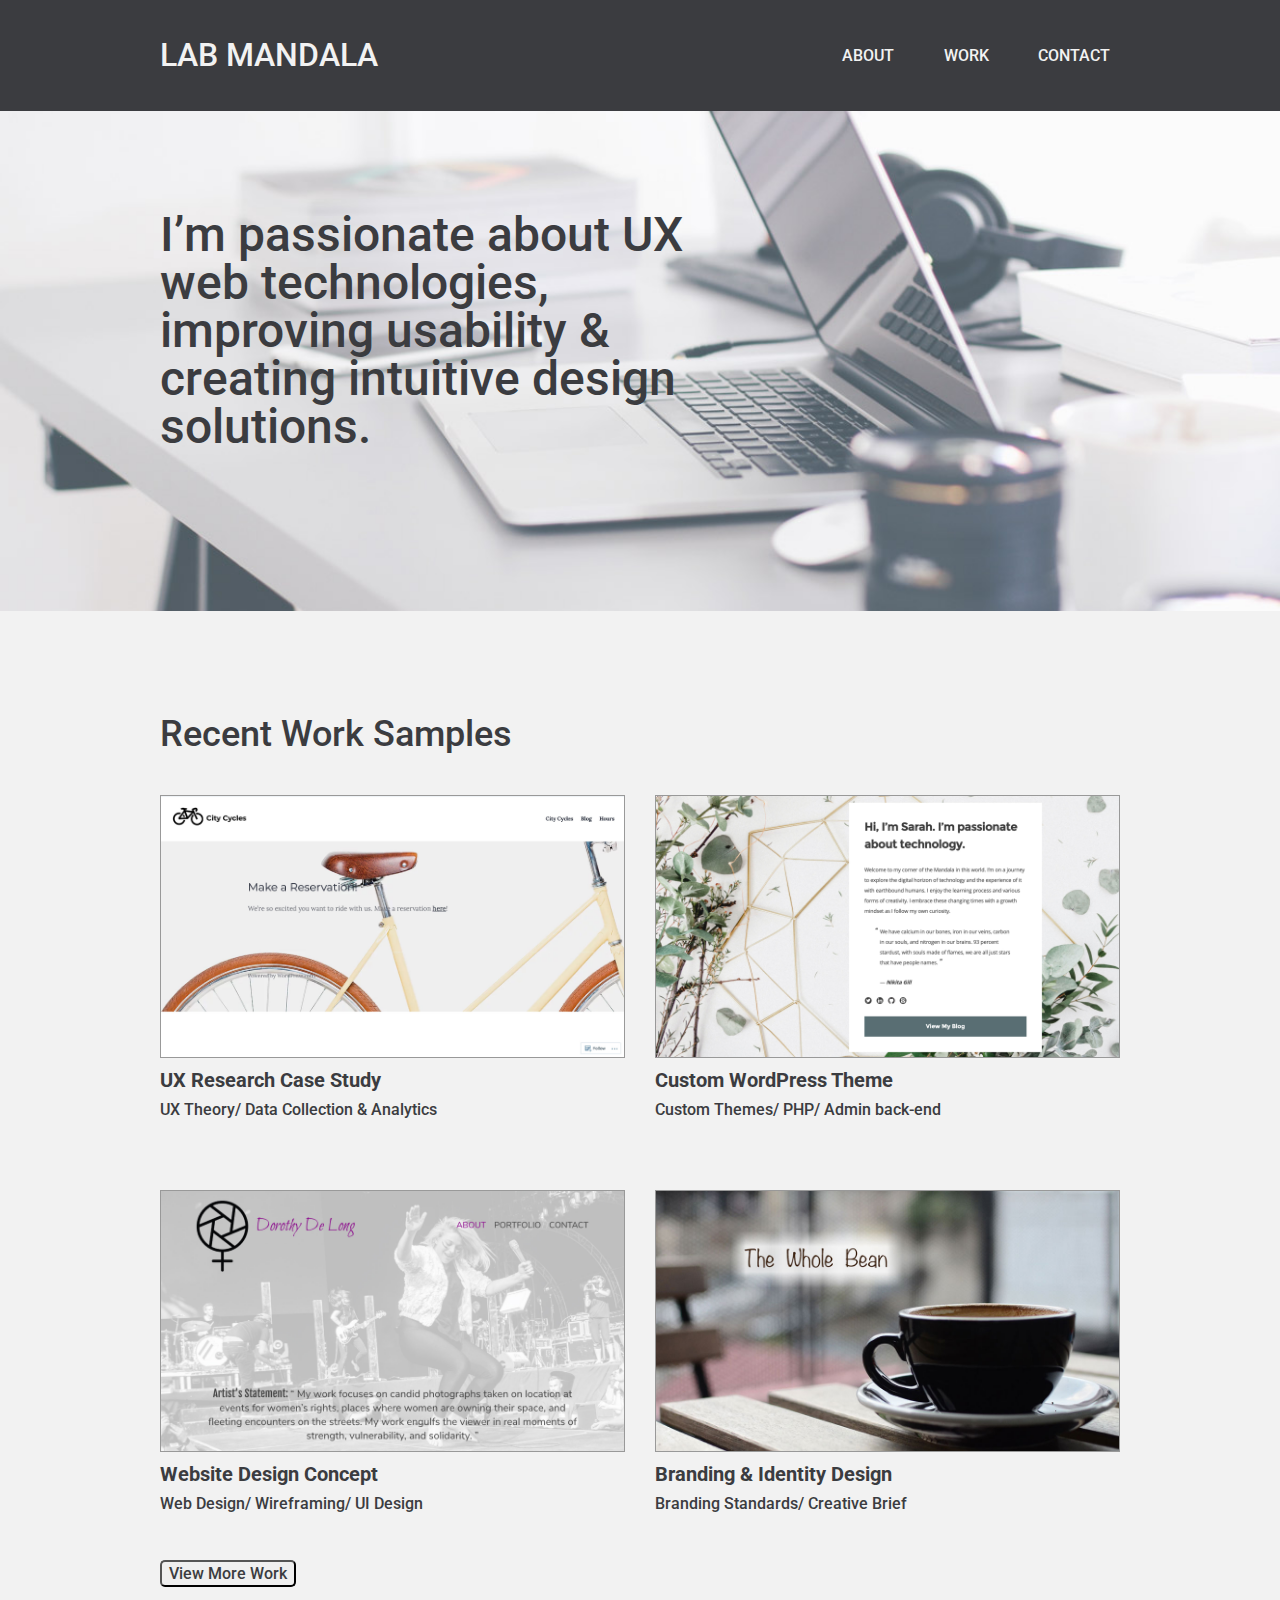
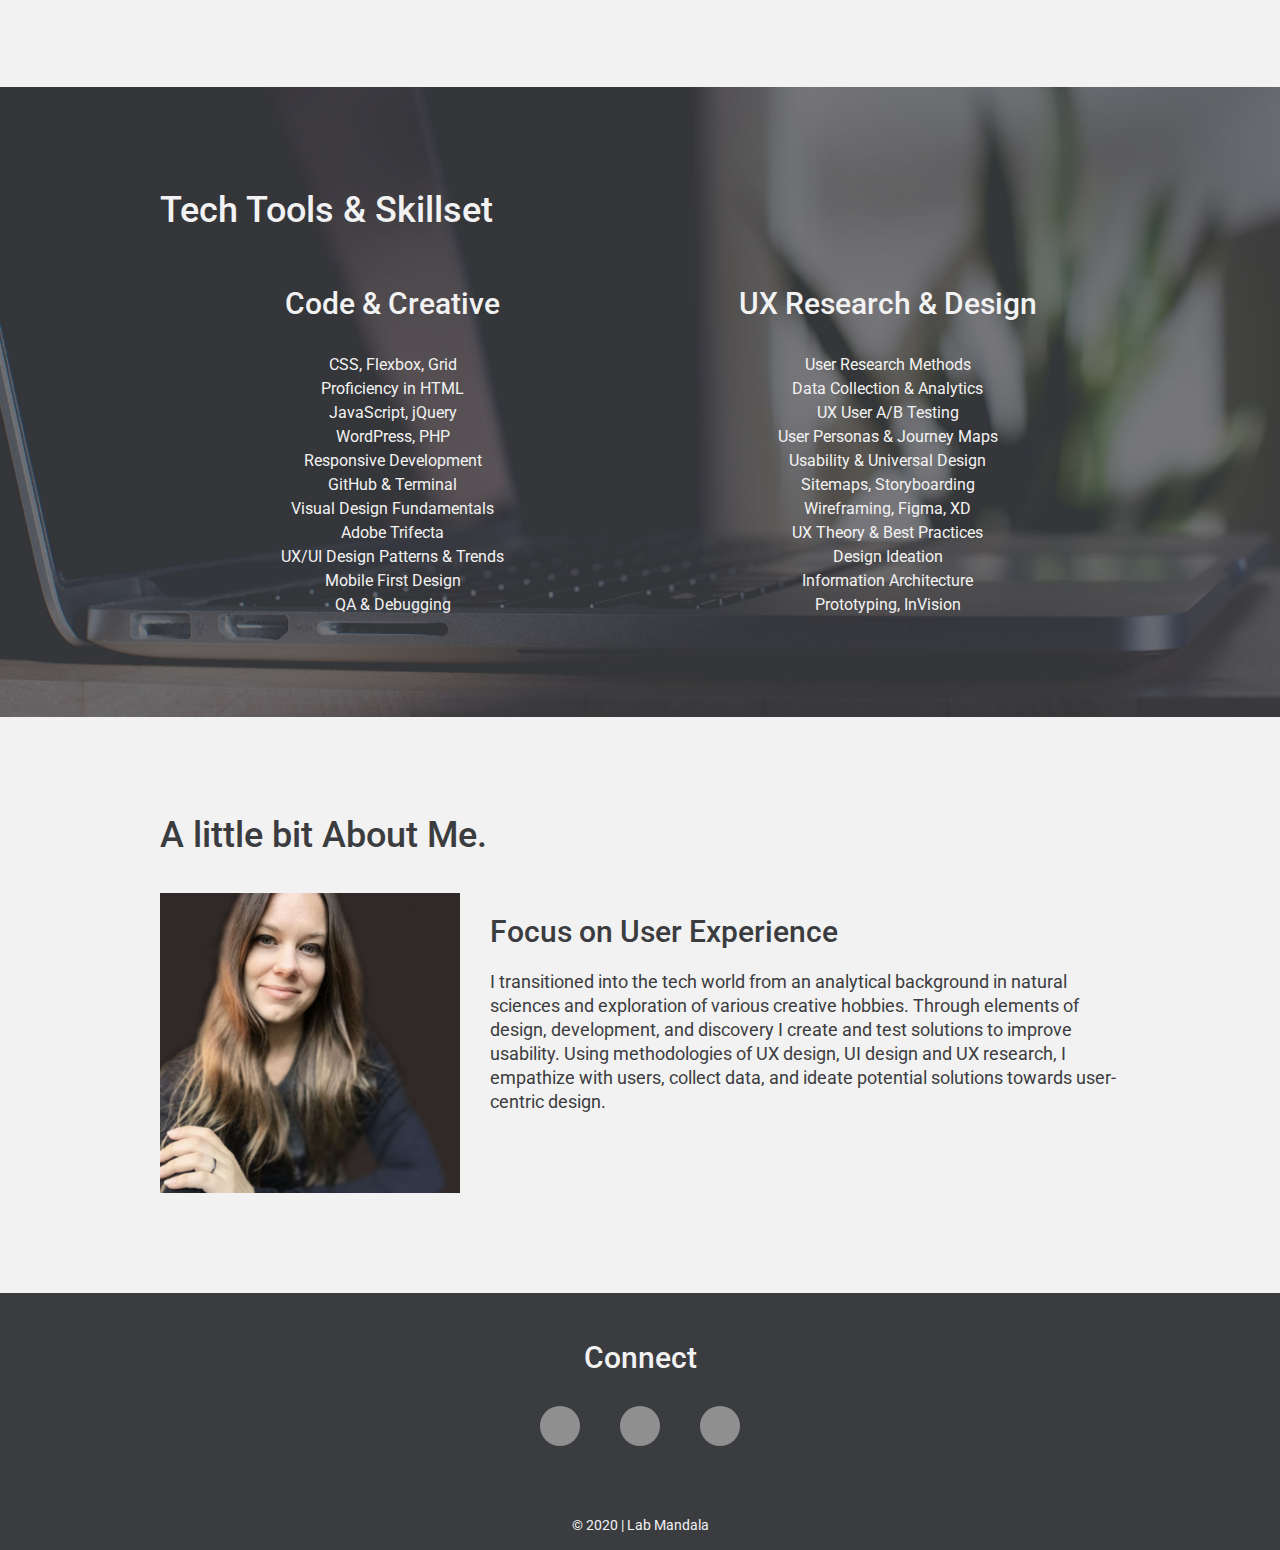
==== commit c351a6ef: "Update feature img for wp blog work example." ====
--- a/index.html
+++ b/index.html
@@ -68,7 +68,7 @@
 
           <div class="col-lg-6">
             <div class="thumbnail">
-              <a href="http://sarada4.dreamhosters.com"><img src="img/work-ex-wp-homepage.jpg" alt="wordpress theme homepage"></a>
+              <a href="http://mandalablog.dreamhosters.com"><img src="img/work-ex-wp-blog.jpg" alt="wordpress theme homepage"></a>
               <h4 class="">Custom WordPress Theme</h4>
               <h5>Custom Themes/ PHP/ Admin back-end</h5>
             </div>
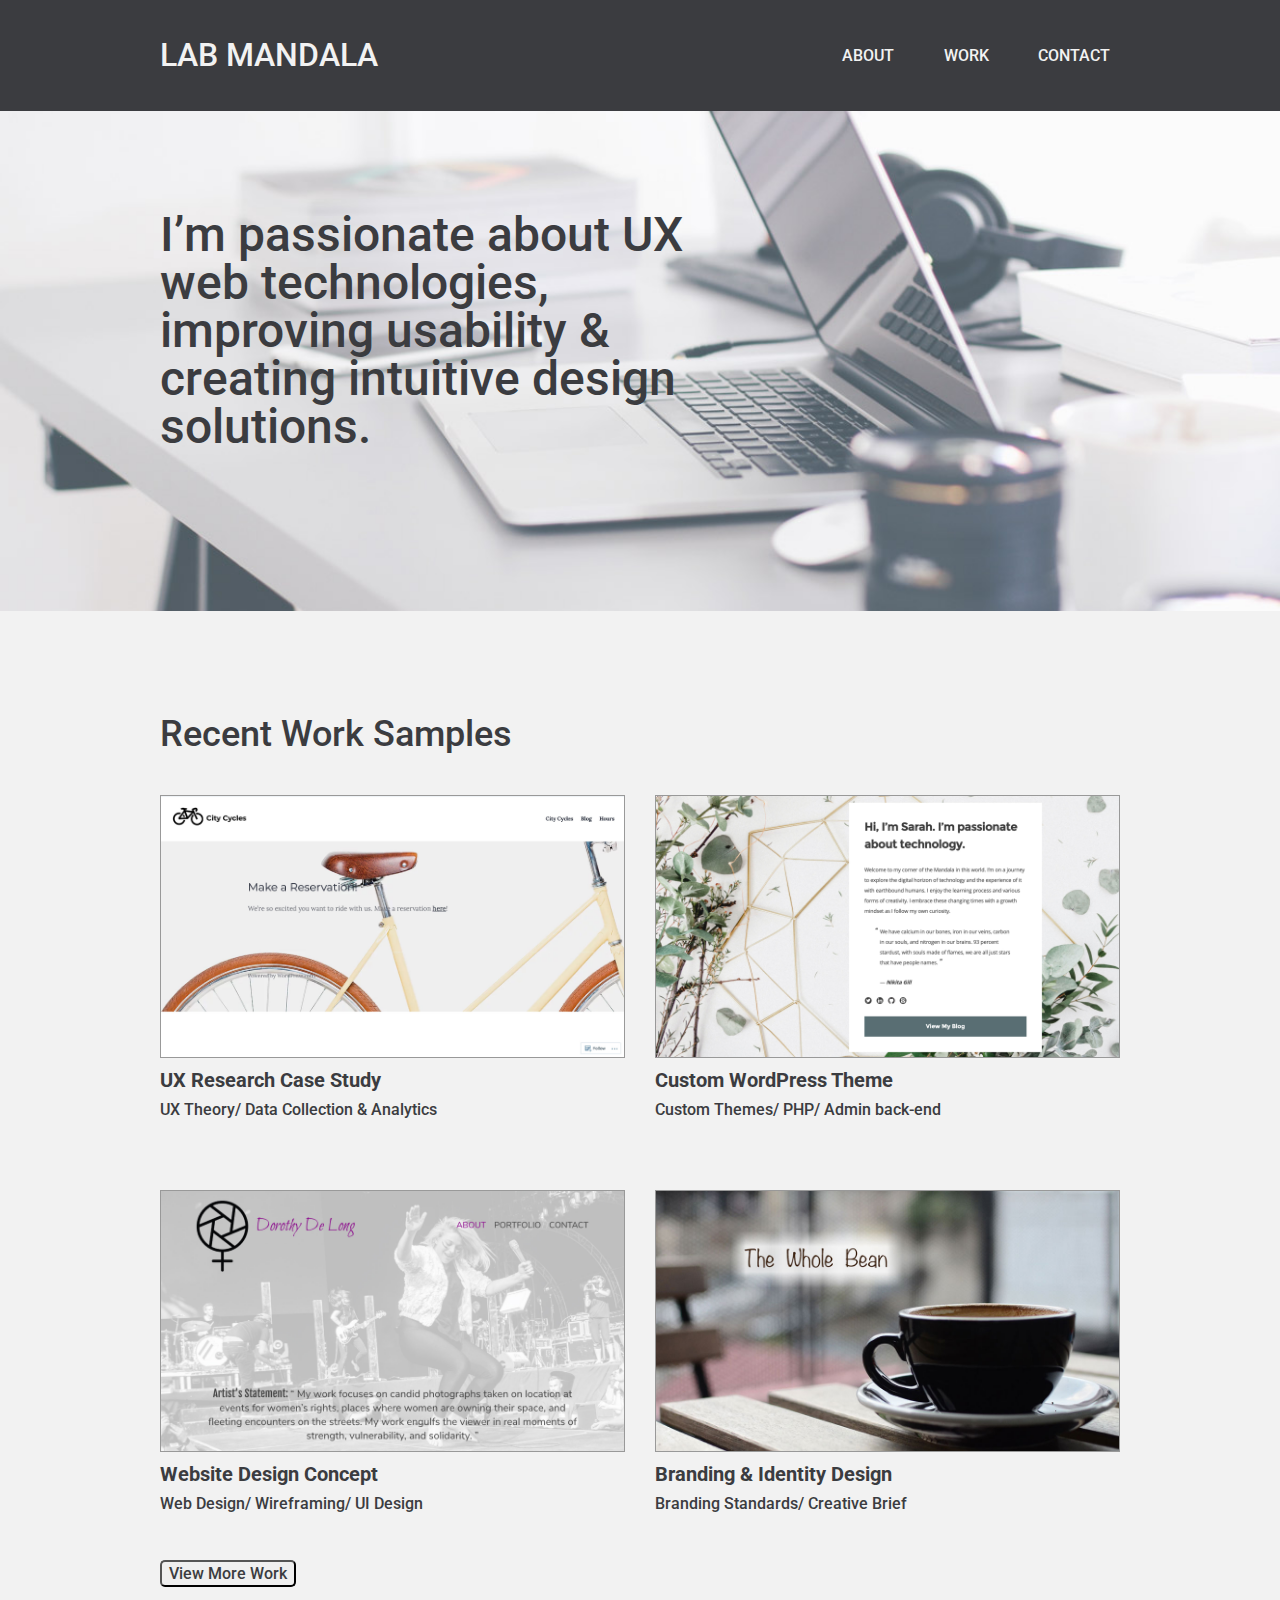
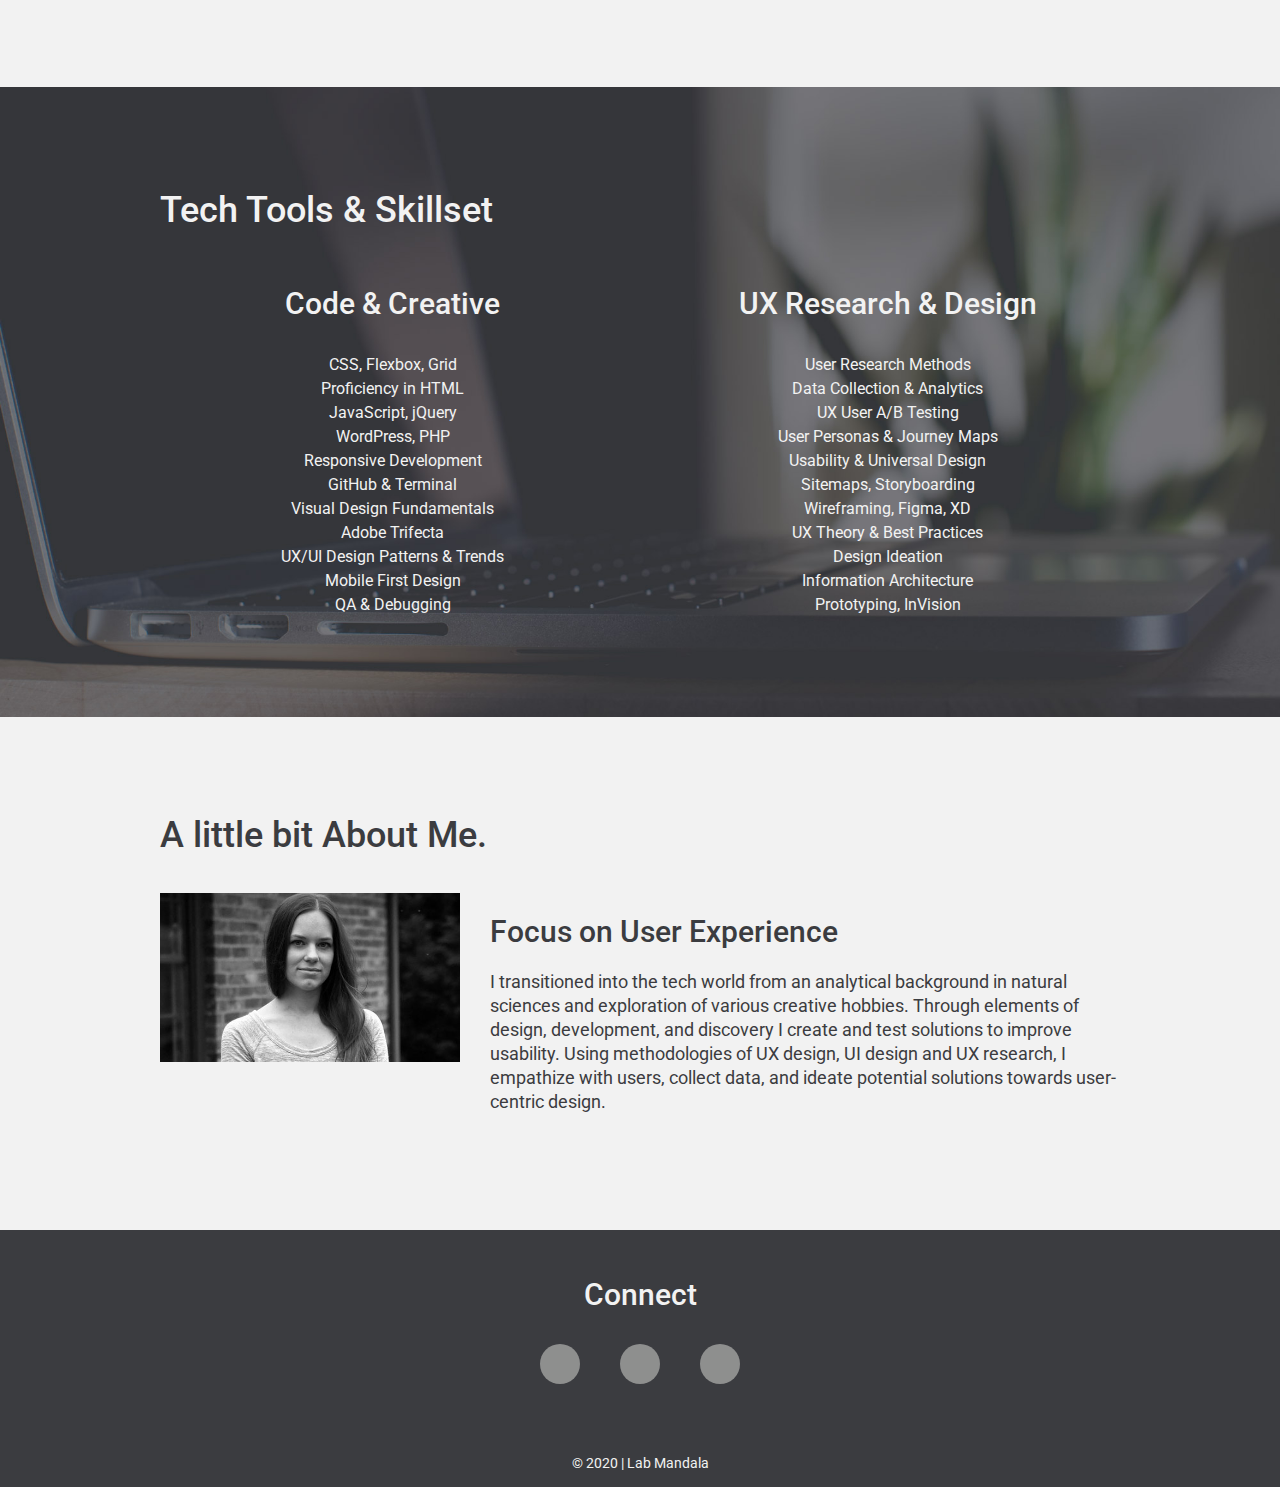
==== commit 4f78ca20: "Replace about section img on homepage." ====
--- a/index.html
+++ b/index.html
@@ -162,7 +162,7 @@
      
           <article class="row">
             <figure class="col-lg-4">
-              <img src="img/profile-thumb-about.jpg" alt="black and white face profile">
+              <img src="img/profile1-bnw-about.jpg" alt="black and white face profile">
             </figure>
             <div class="col-lg-8">
             <h3>Focus on User Experience</h3> 
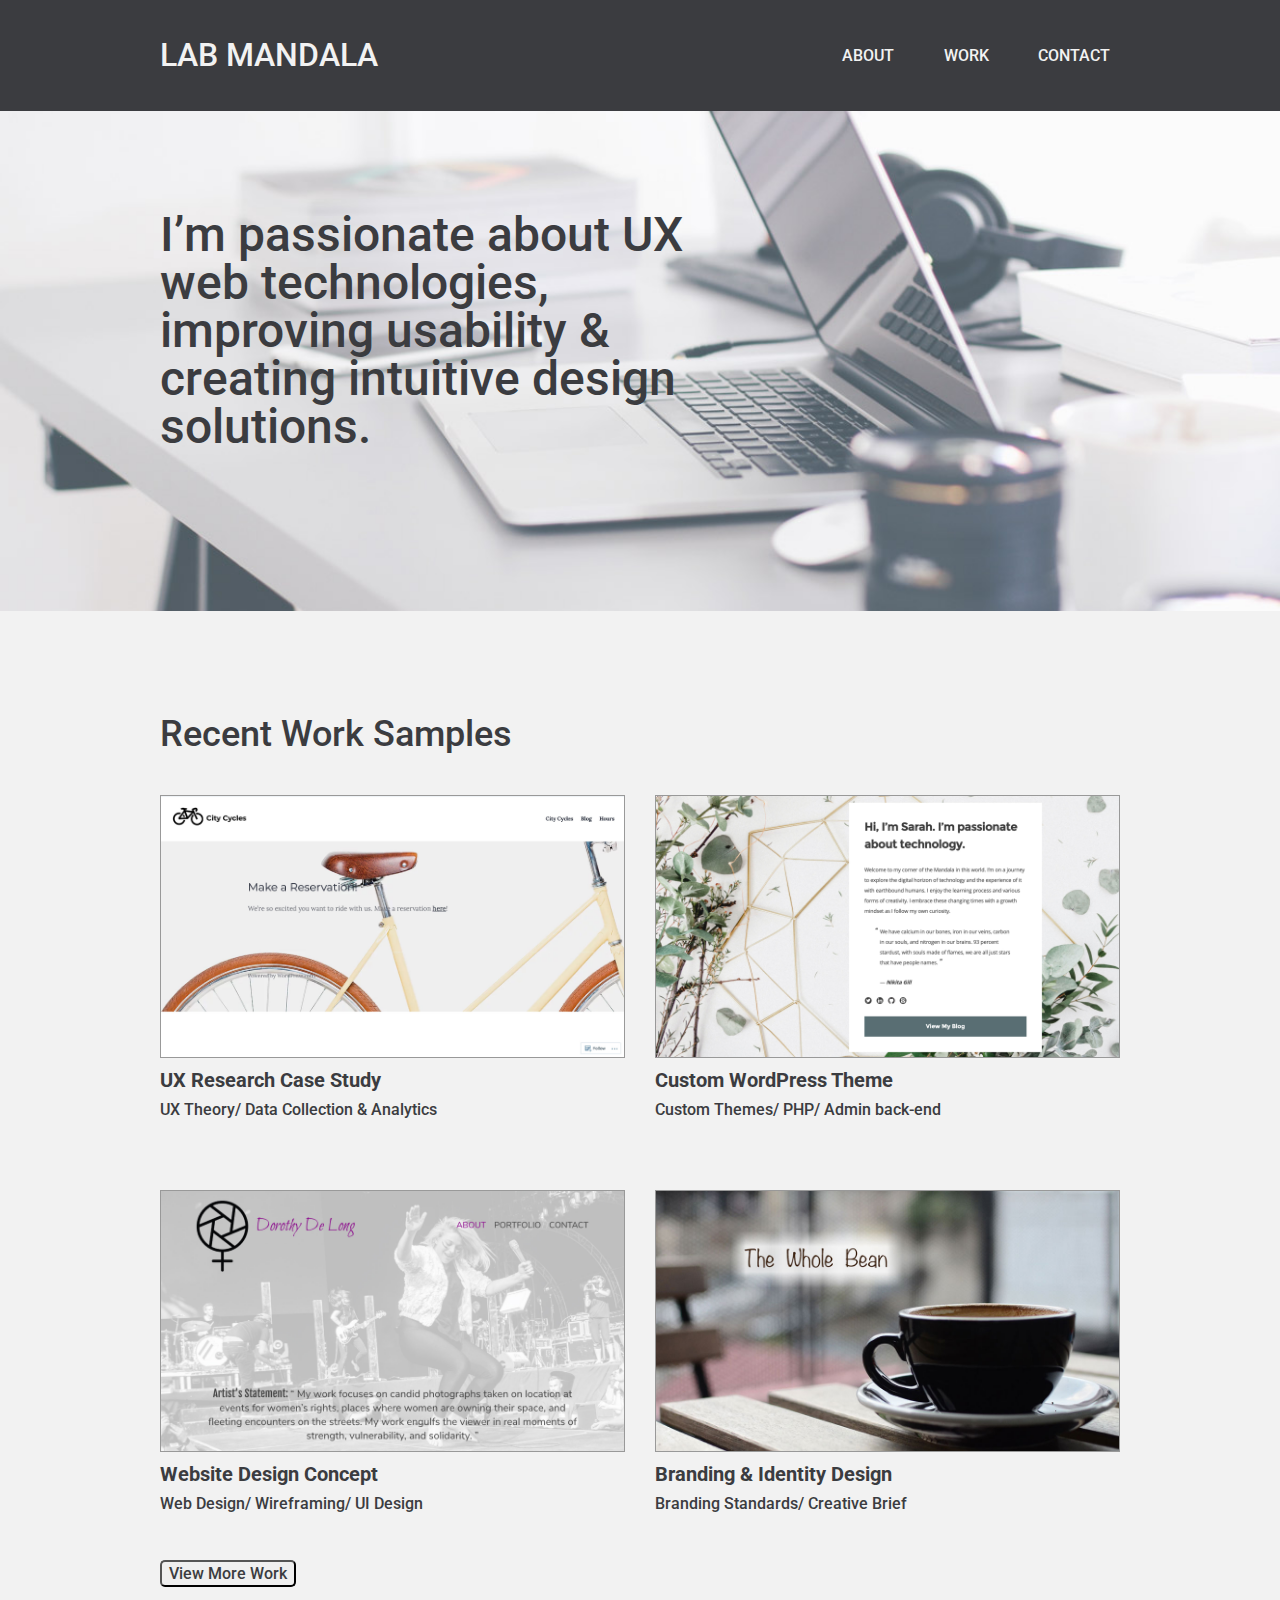
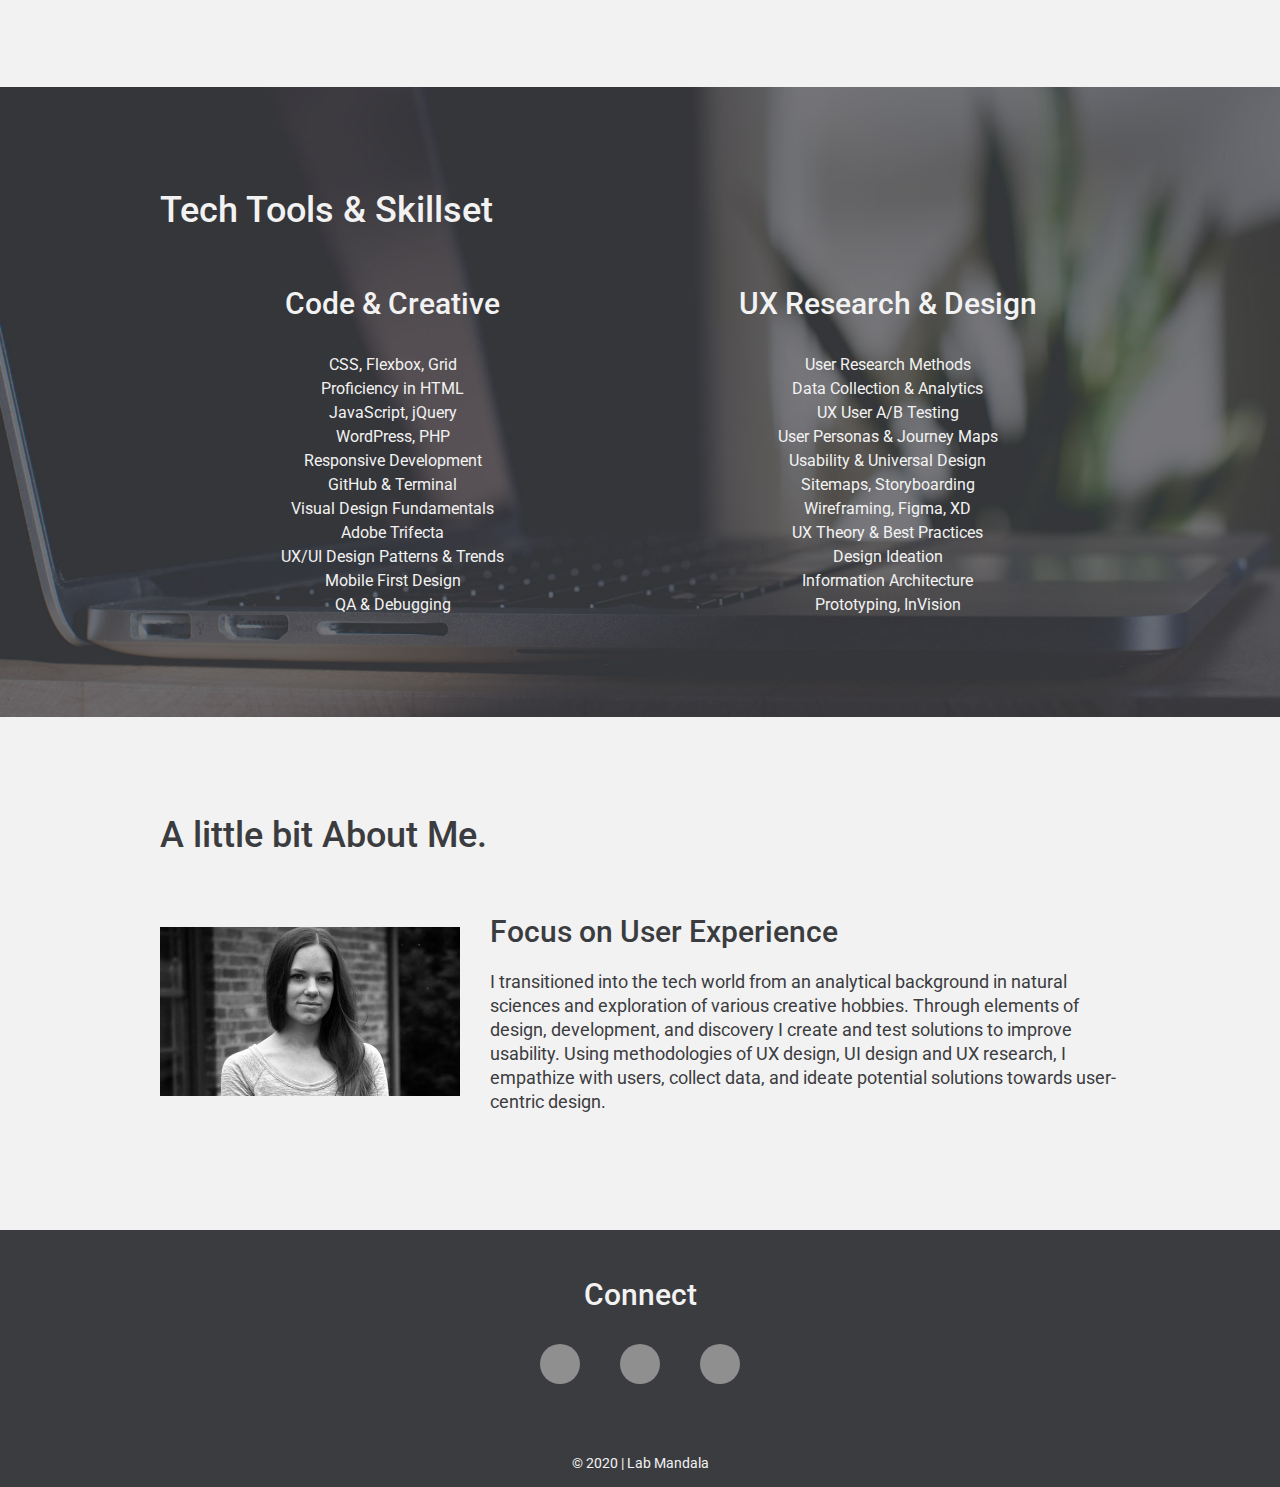
==== commit 8c32954e: "Adjust alignment of about article on hp." ====
--- a/index.html
+++ b/index.html
@@ -68,7 +68,8 @@
 
           <div class="col-lg-6">
             <div class="thumbnail">
-              <a href="http://mandalablog.dreamhosters.com"><img src="img/work-ex-wp-blog.jpg" alt="wordpress theme homepage"></a>
+              <a href="http://mandalablog.dreamhosters.com"><img src="img/work-ex-wp-blog.jpg"
+                  alt="wordpress theme homepage"></a>
               <h4 class="">Custom WordPress Theme</h4>
               <h5>Custom Themes/ PHP/ Admin back-end</h5>
             </div>
@@ -80,8 +81,7 @@
         <div class="row">
           <div class="col-lg-6">
             <div class="thumbnail">
-              <a href="delong-ux.html"><img src="img/thmb-dorothy-delong.jpg"
-                  alt="feminist website design page"></a>
+              <a href="delong-ux.html"><img src="img/thmb-dorothy-delong.jpg" alt="feminist website design page"></a>
               <h4 class="">Website Design Concept</h4>
               <h5>Web Design/ Wireframing/ UI Design</h5>
             </div>
@@ -98,9 +98,11 @@
         <br>
 
         <button type="button">
-          <a href="work/index.html"><h6>View More Work</h6></a>
+          <a href="work/index.html">
+            <h6>View More Work</h6>
+          </a>
         </button>
-  
+
       </div>
     </section>
 
@@ -159,28 +161,28 @@
     <section class="about">
       <div class="content-wrapper">
         <h2>A little bit About Me.</h2>
-     
-          <article class="row">
-            <figure class="col-lg-4">
-              <img src="img/profile1-bnw-about.jpg" alt="black and white face profile">
-            </figure>
-            <div class="col-lg-8">
-            <h3>Focus on User Experience</h3> 
-              <p>
-                I transitioned into the tech world from an analytical background in natural sciences and exploration of
-                various creative hobbies. Through elements of design, development, and discovery I create and test
-                solutions to improve usability. Using methodologies of UX design, UI design and UX research, I empathize
-                with users, collect data, and ideate potential solutions towards user-centric design.
-              </p>
-              <!--   <p>
+
+        <article class="row">
+          <figure class="col-lg-4">
+            <img src="img/profile1-bnw-about.jpg" alt="black and white face profile">
+          </figure>
+          <div class="col-lg-8">
+            <h3>Focus on User Experience</h3>
+            <p>
+              I transitioned into the tech world from an analytical background in natural sciences and exploration of
+              various creative hobbies. Through elements of design, development, and discovery I create and test
+              solutions to improve usability. Using methodologies of UX design, UI design and UX research, I empathize
+              with users, collect data, and ideate potential solutions towards user-centric design.
+            </p>
+            <!--   <p>
                 I like to incorporate design principles and creative thinking into regular activities. I appreciate
                 aesthetic value, seek to improve both form and function, and implement best practices for
                 conceptualization of ideas and problem-solving modalities towards Human Centered Design.
               </p>
-              --> 
-            </div>
-          </article>
-      
+              -->
+          </div>
+        </article>
+
       </div>
     </section>
 
--- a/css/main.css
+++ b/css/main.css
@@ -752,7 +752,9 @@
   .about article figure,
   .about article div {
     width: 49%;
-  }
+    margin: auto;
+  }
+
 
   .about h3 {
     width: 75%;
